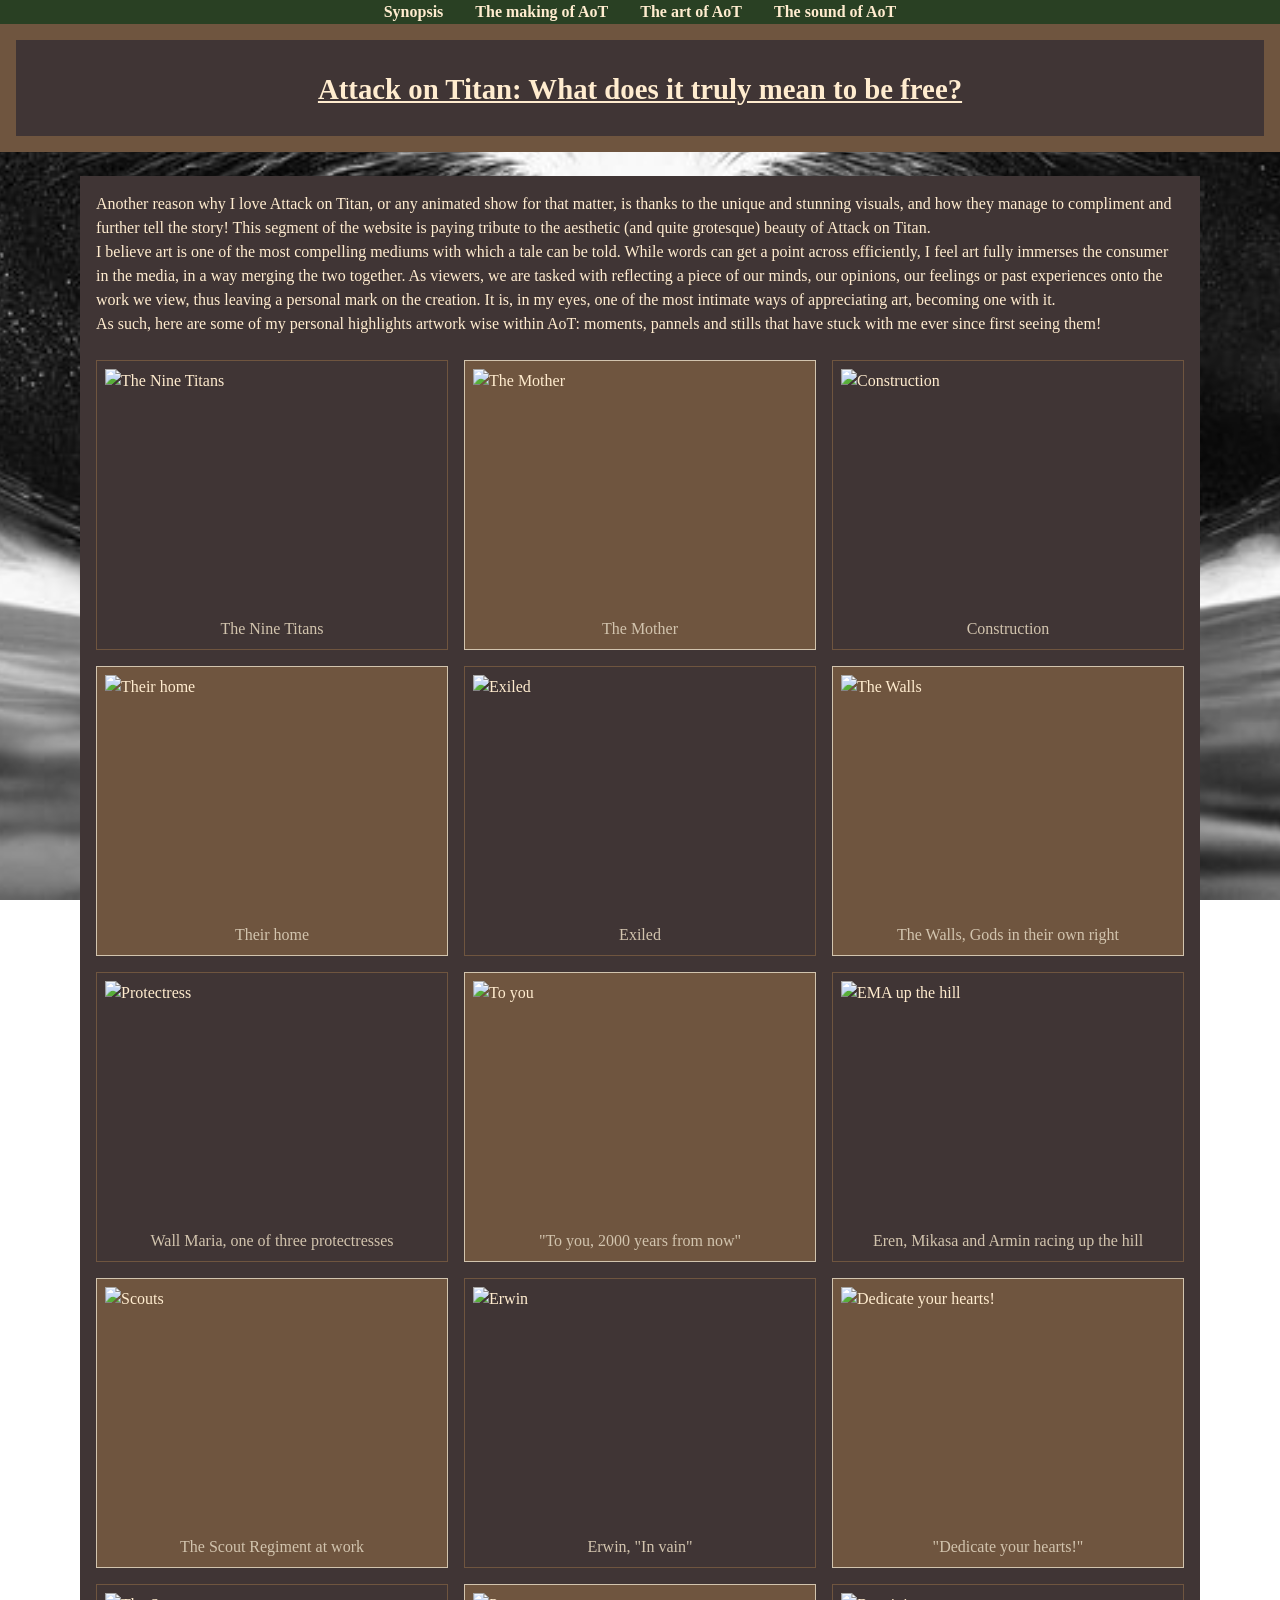
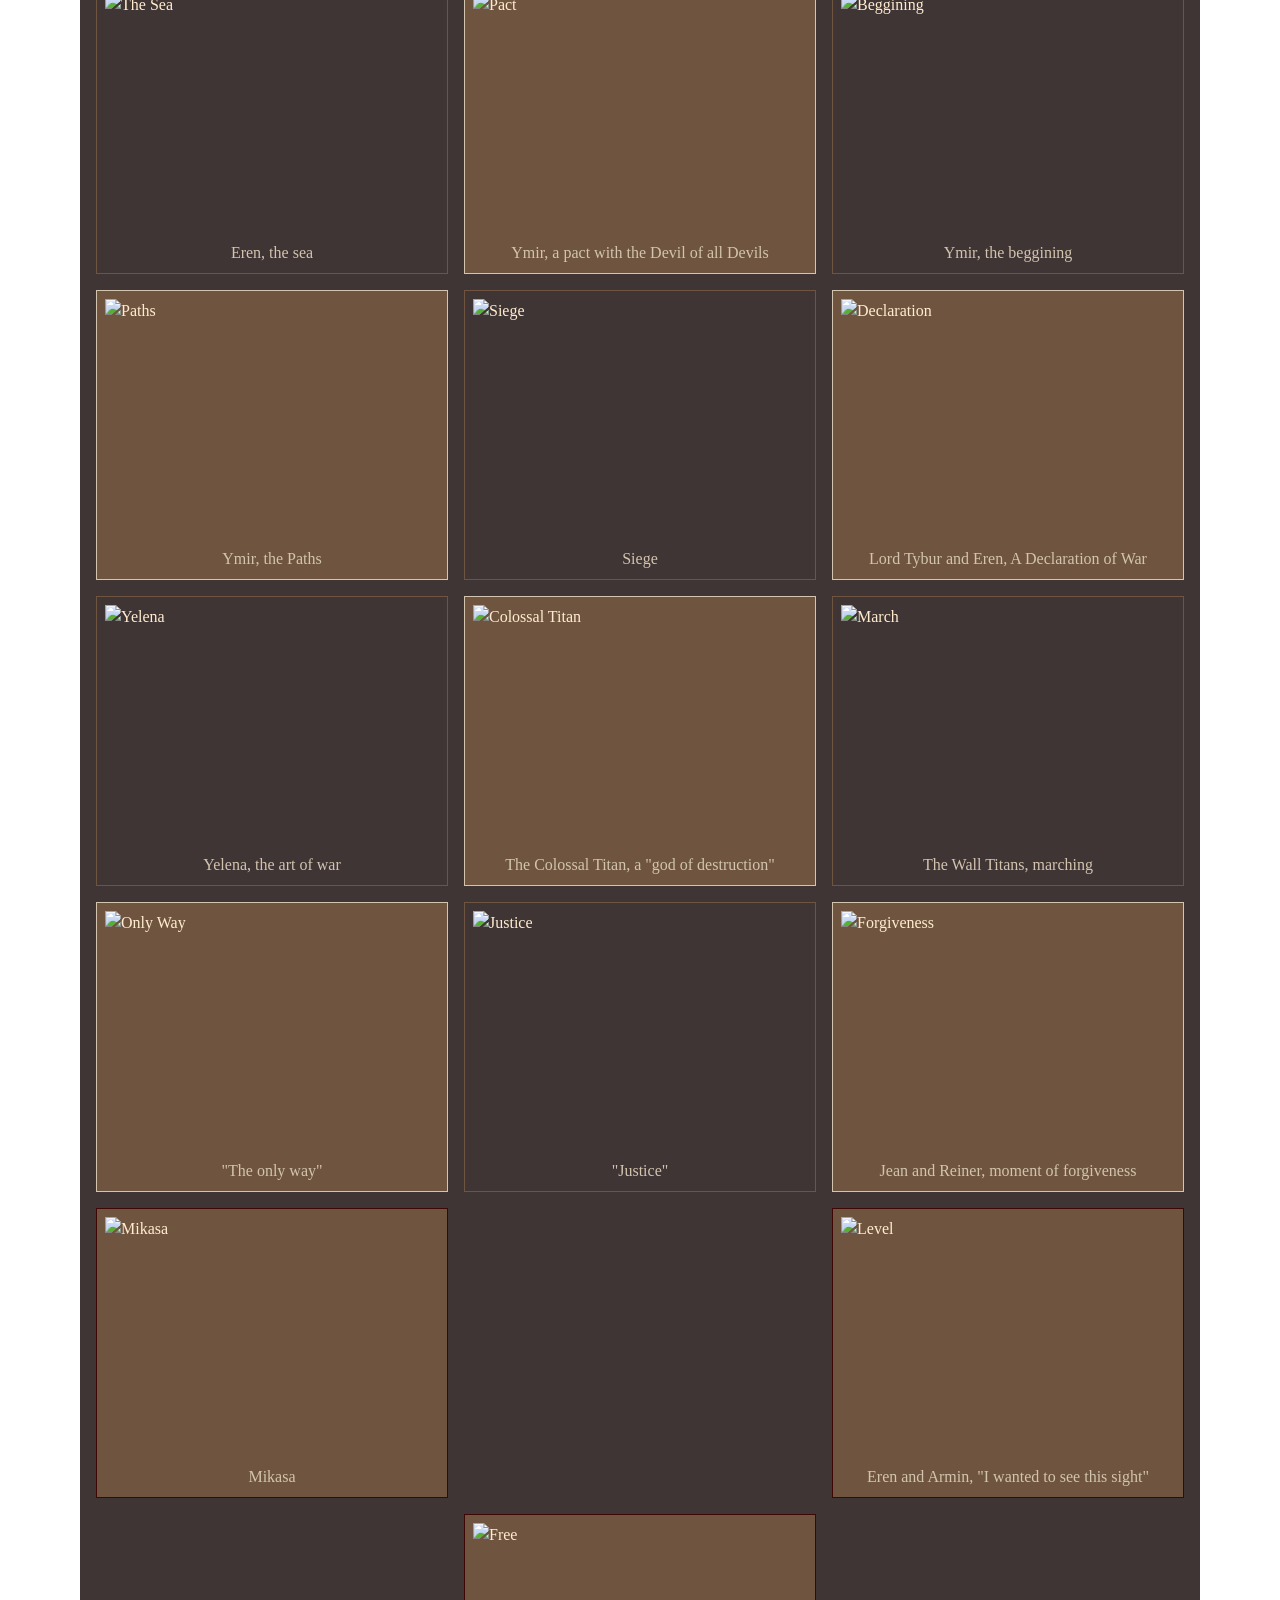
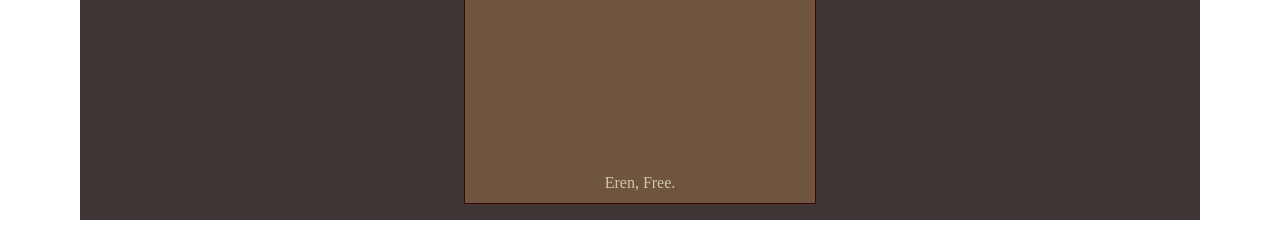
==== artwork.html @ 0e856862 "Add files via upload" ====
<!DOCTYPE html>
<html lang="en">
    <head>
        <title>Attack on Titan</title>
        <link rel="stylesheet" href="style.css">
        <meta charset="utf-8">
        <meta name="viewport" content="width=device-width, initial-scale=1.0">
        <link rel="icon" href="wings.png" type="image/png">
    <body>
       <div class="wrapper">
         <nav>
           <div class="content">
               <ul class="links">
                 <li><a href="synopsis.html">Synopsis</a></li>
                 <li><a href="author.html">The making of AoT</a></li>
                 <li><a href="artwork.html">The art of AoT</a></li>
                 <li><a href="soundtrack.html">The sound of AoT</a></li>
               </ul>
           </div>
         </nav>
        </div>
        <header>
        <h1><a href="index.html">Attack on Titan: What does it truly mean to be free?</a></h1>
        </header>
        <main>
          <section>
            <p> Another reason why I love Attack on Titan, or any animated show for that matter, is thanks to the unique and stunning visuals, and how they manage to compliment and further tell the story! This segment of the website is paying tribute to the aesthetic (and quite grotesque) beauty of Attack on Titan.</p>
            <p> I believe art is one of the most compelling mediums with which a tale can be told. While words can get a point across efficiently, I feel art fully immerses the consumer in the media, in a way merging the two together. As viewers, we are tasked with reflecting a piece of our minds, our opinions, our feelings or past experiences  onto the work we view, thus leaving a personal mark on the creation. It is, in my eyes, one of the most intimate ways of appreciating art, becoming one with it.</p>
            <p> As such, here are some of my personal highlights artwork wise within AoT: moments, pannels and stills that have stuck with me ever since first seeing them! </p>
          </section>
          <section class="imgs">
            <figure id="im1">
              <img src="The Nine Titans.jpg" alt="The Nine Titans">
              <figcaption> The Nine Titans</figcaption>
            </figure>
            <figure id="im2">
              <img src="The Mother.jpg" alt="The Mother">
              <figcaption> The Mother</figcaption>
            </figure>
            <figure id="im3">
              <img src="Construction.jpg" alt="Construction">
              <figcaption> Construction</figcaption>
            </figure>
            <figure id="im4">
              <img src="Their home.jpg" alt="Their home">
              <figcaption> Their home</figcaption>
            </figure>
            <figure id="im5">
              <img src="Exiled.jpg" alt="Exiled">
              <figcaption> Exiled</figcaption>
            </figure>
            <figure id="im6">
              <img src="The Walls, Gods in their own right.jpg" alt="The Walls">
              <figcaption> The Walls, Gods in their own right</figcaption>
            </figure>
            <figure id="im7">
              <img src="Wall Maria, one of three protectresses.jpg" alt="Protectress">
              <figcaption> Wall Maria, one of three protectresses</figcaption>
            </figure>
            <figure id="im8">
              <img src="_To you, 2000 years from now_.jpg" alt="To you">
              <figcaption> "To you, 2000 years from now"</figcaption>
            </figure>
            <figure id="im9">
              <img src="Eren, Mikasa and Armin racing up the hill.jpg" alt="EMA up the hill">
              <figcaption> Eren, Mikasa and Armin racing up the hill </figcaption>
            </figure>
            <figure id="im10">
              <img src="The Scout Regiment at work.jpg" alt="Scouts">
              <figcaption> The Scout Regiment at work</figcaption>
            </figure>
            <figure id="im11">
              <img src="Erwin, were their sacrifices in vain.jpg" alt="Erwin">
              <figcaption> Erwin, "In vain"</figcaption>
            </figure>
            <figure id="im13">
              <img src="_Dedicate your hearts!_.jpg" alt="Dedicate your hearts!">
              <figcaption> "Dedicate your hearts!"</figcaption>
            </figure>
            <figure id="im14">
              <img src="Eren, the sea.jpg" alt="The Sea">
              <figcaption> Eren, the sea</figcaption>
            </figure>
            <figure id="im15">
              <img src="Ymir, a pact with The Devil of all Devils.jpg" alt="Pact">
              <figcaption> Ymir, a pact with the Devil of all Devils</figcaption>
            </figure>
            <figure id="im16">
              <img src="Ymir, the beggining.jpg" alt="Beggining">
              <figcaption> Ymir, the beggining</figcaption>
            </figure>
            <figure id="im17">
              <img src="Ymir, the Paths.jpg" alt="Paths">
              <figcaption> Ymir, the Paths</figcaption>
            </figure>
            <figure id="im18">
              <img src="Siege.jpg" alt="Siege">
              <figcaption> Siege</figcaption>
            </figure>
            <figure id="im19">
              <img src="Declaration.jpg" alt="Declaration">
              <figcaption> Lord Tybur and Eren, A Declaration of War</figcaption>
            </figure>
            <figure id="im20">
              <img src="Yelena, the art of war.jpg" alt="Yelena">
              <figcaption> Yelena, the art of war</figcaption>
            </figure>
            <figure id="im21">
              <img src="The Colossal Titan, a _god of destruction_.jpg" alt="Colossal Titan">
              <figcaption> The Colossal Titan, a "god of destruction"</figcaption>
            </figure>
            <figure id="im22">
              <img src="The Wall Titans, marching.jpg" alt="March">
              <figcaption> The Wall Titans, marching</figcaption>
            </figure>
            <figure id="im23">
              <img src="_The only way_.jpg" alt="Only Way">
              <figcaption> "The only way"</figcaption>
            </figure>
            <figure id="im24">
              <img src="_Justice_.jpg" alt="Justice">
              <figcaption> "Justice"</figcaption>
            </figure>
            <figure id="im25">
              <img src="Jean and Reiner, moment of forgiveness.jpg" alt="Forgiveness">
              <figcaption> Jean and Reiner, moment of forgiveness</figcaption>
            </figure>
            <figure id="im26">
              <img src="Mikasa.jpg" alt="Mikasa">
              <figcaption> Mikasa</figcaption>
            </figure>
            <figure id="im27">
              <img src="Eren and Armin, _I wanted to see this sight_.jpg" alt="Level">
              <figcaption> Eren and Armin, "I wanted to see this sight"</figcaption>
            </figure>
            <figure id="im28">
              <img src="Eren,free.jpg" alt="Free">
              <figcaption> Eren, Free.</figcaption>
            </figure>
          </section>
        </main>
        </body>
</html>
---- style.css ----
/* 1. RESETARE ȘI ELEMENTUL BODY */
* {
    margin: 0;
    padding: 0;
    box-sizing: border-box;
}

body {
    width: 100%;
    min-height: 100vh;
    background-image: url("background.jpg");
    background-position: center;
    background-repeat: no-repeat;
    background-size: cover;
    background-attachment: fixed;
    color: #ffeccf;
    font-family: 'Times New Roman', Times, serif;
    font-size: 1rem;
    line-height: 1.5;
}

/* 2. SELECTORI DE BAZĂ: TAG, CONTINUT, COPIL DIRECT */
/* Selector Tag */
header {
    background: #403535;
    padding: 1.5rem;
    text-align: center;
    border: 1rem solid #6f553f;
}

/* Selector Element Continut (Descendent) */
header h1 a {
    color: #ffeccf;
    text-decoration:underline;
    font-size: 1.8rem;
}

/* 3. MENIU SIMPLU ȘI MENIU EXPANDABIL (DROP-DOWN) */
.wrapper {
    width: 100%;
    background: #294023;
}

nav .links {
    list-style: none;
    display: flex;
    justify-content: center;
}

nav .links > li > a {
   /* display: block; */
    padding: 1rem;
    color: #ffeccf;
    text-decoration: none;
    font-weight: bold;
    transition: background 0.5s ease;
}

nav .links > li > a:hover {
    background: #6f553f;
}

/* Meniu Drop-down CSS via <details> */
details.menu-dropdown {
    background: #403535;
    margin: 0.5rem;
    border: 0.2rem solid #6f553f;
    padding: 1rem;
}

details.menu-dropdown summary {
    font-size: 1rem;
    color: #ffeccf;
    cursor: pointer;
    font-weight: bold;
}

details.menu-dropdown .tracklist {
    margin-top: 1rem;
    display: flex;
    flex-direction: column;
    gap: 0.5rem;
}

details.menu-dropdown .tracklist > div {
    background: #6f553f;
    padding: 0.5rem;
    border-left: 0.2rem solid #294023;
    display: flex;
    justify-content: space-between;
    align-items: center;
}

/* 4. MAIN ȘI GALERIE IMAGINI (LAYOUT GRID & FLEXBOX) */
main {
    max-width: 70rem;
    margin: 1.5rem auto;
    padding: 1rem;
    background: #403535;
}

.imgs {
    display: grid;
    grid-template-columns: repeat(3, 1fr);
    gap: 1rem;
    margin-top: 1.5rem;
}

figure {
    border: 0.1rem solid #6f553f;
    padding: 0.5rem;
    display: flex;
    flex-direction: column;
    align-items: center;

    /* TRANZIȚIE PE MAI MULTE PROPRIETĂȚI CU DURATE/DELAY-URI DIFERITE */
    transition: transform 0.3s ease 0s, 
                box-shadow 0.4s ease 0.1s;
}

figure img {
    width: 100%;
    height: 15rem;
    object-fit: cover;
}

figcaption {
    margin-top: 0.5rem;
    font-size: 1rem;
    color: #d2c4ae;
    text-align: center;
}

.imgs figure:nth-of-type(even) {
    background: #6f553f;
    border-color:#d2c4ae;
}

.imgs figure:nth-of-type(odd) {
    background: #403535;
    border-color:#6f553f
}

#im27 {
    grid-column:3;
    grid-row: 9;
    border-color:#3f0606;
    background:#6f553f;
}
#im26 {
    grid-column:1;
    grid-row:9;
    border-color:#3f0606;
    background:#6f553f;
}
#im28 {
    grid-column: 2;
    grid-row: 10;
    border-color:#3f0606;
    background:#6f553f;
}


figure:hover {
    transform: scale(1.05);
    box-shadow: 0 4px 10px #000000;
}

@keyframes animatie {
    0% {
        transform: scale(1);
        color: #ffeccf;
        opacity: 0.6;
    }
    50% {
        transform: scale(1.03);
        color: #d2c4ae;
        opacity: 1;
    }
    100% {
        transform: scale(1);
        color: #ffeccf;
        opacity: 0.6;
    }
}

header h1 {
    animation: animatie 3s infinite ease-in-out;
}

@media screen and (max-width: 850px) {
    .imgs {
        grid-template-columns: repeat(2, 1fr);
    }
}

@media screen and (max-width: 600px) {
    nav .links {
        flex-direction: column;
    }

    nav .links > li > a {
        text-align: center;
    }

    .imgs {
        grid-template-columns: 1fr;
    }

    details.menu-dropdown .tracklist > div {
        flex-direction: column;
        align-items: flex-start;
        gap: 0.5rem;
    }
}
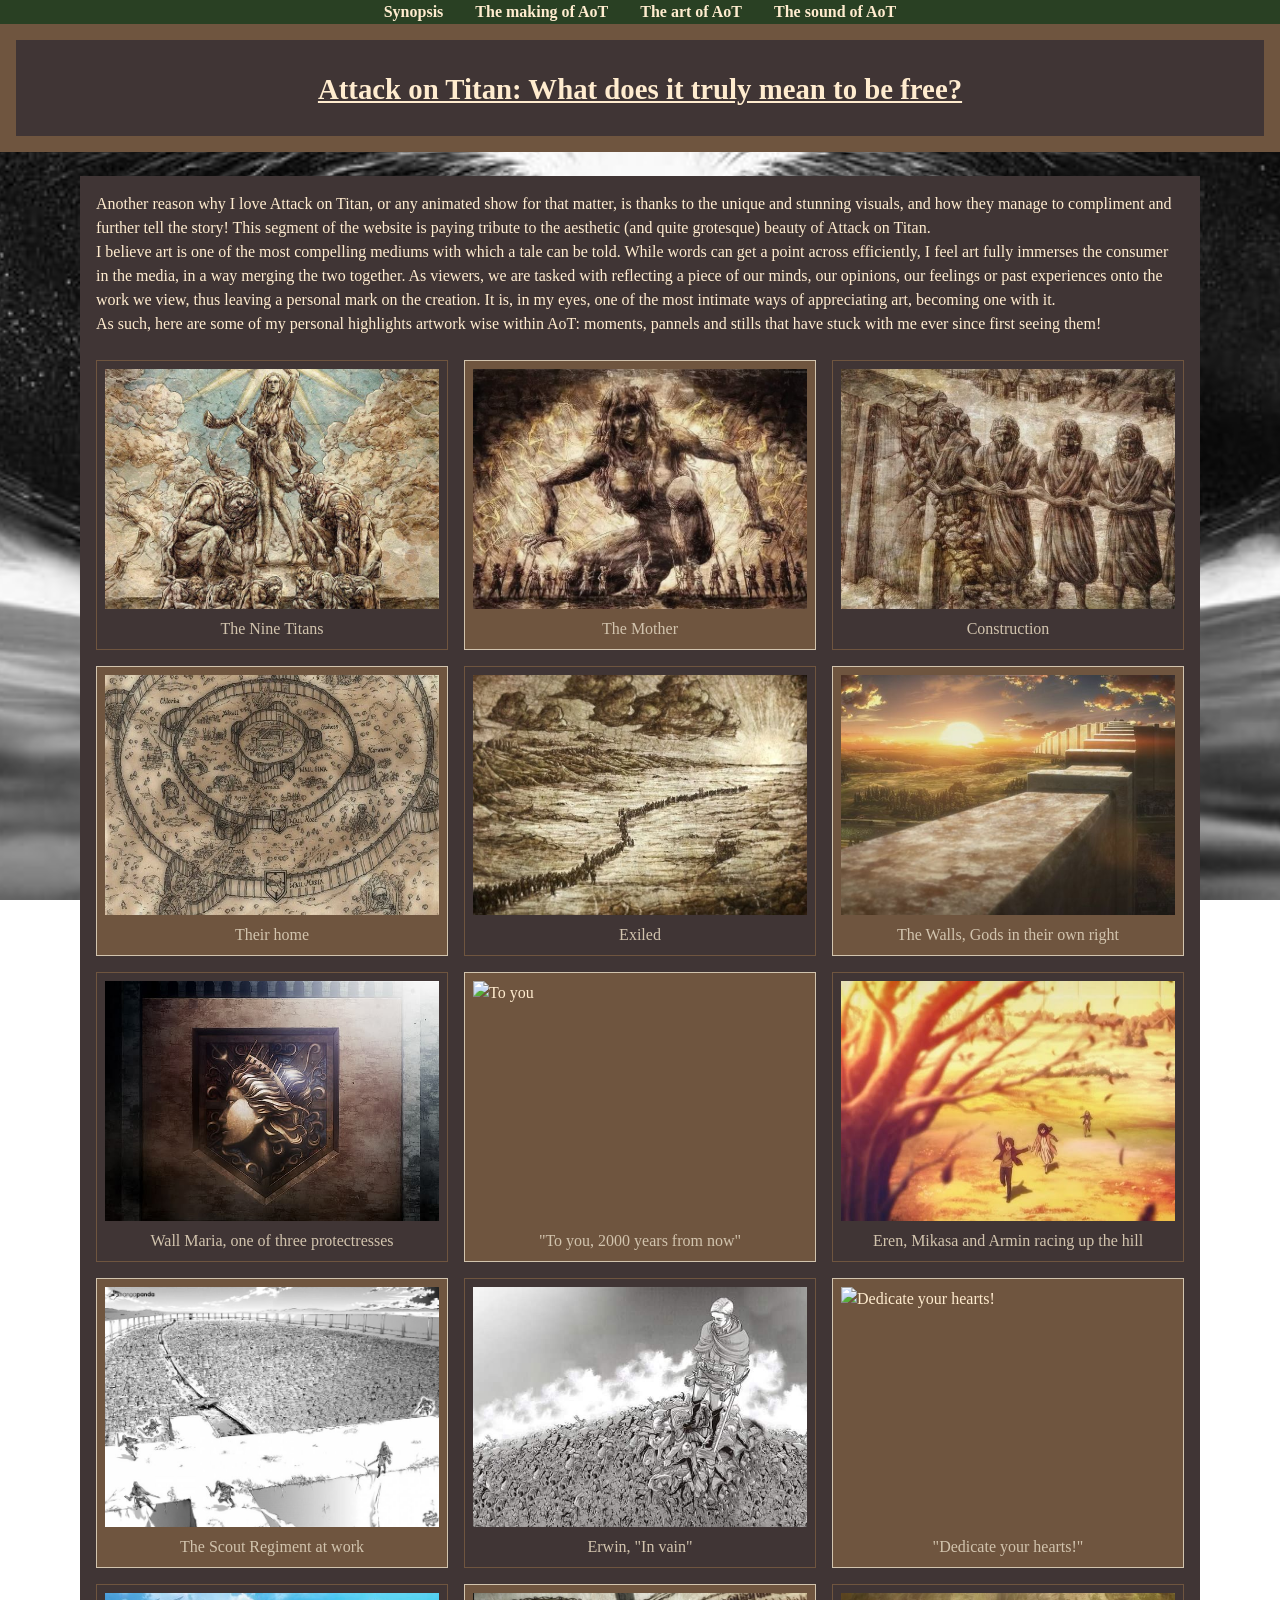
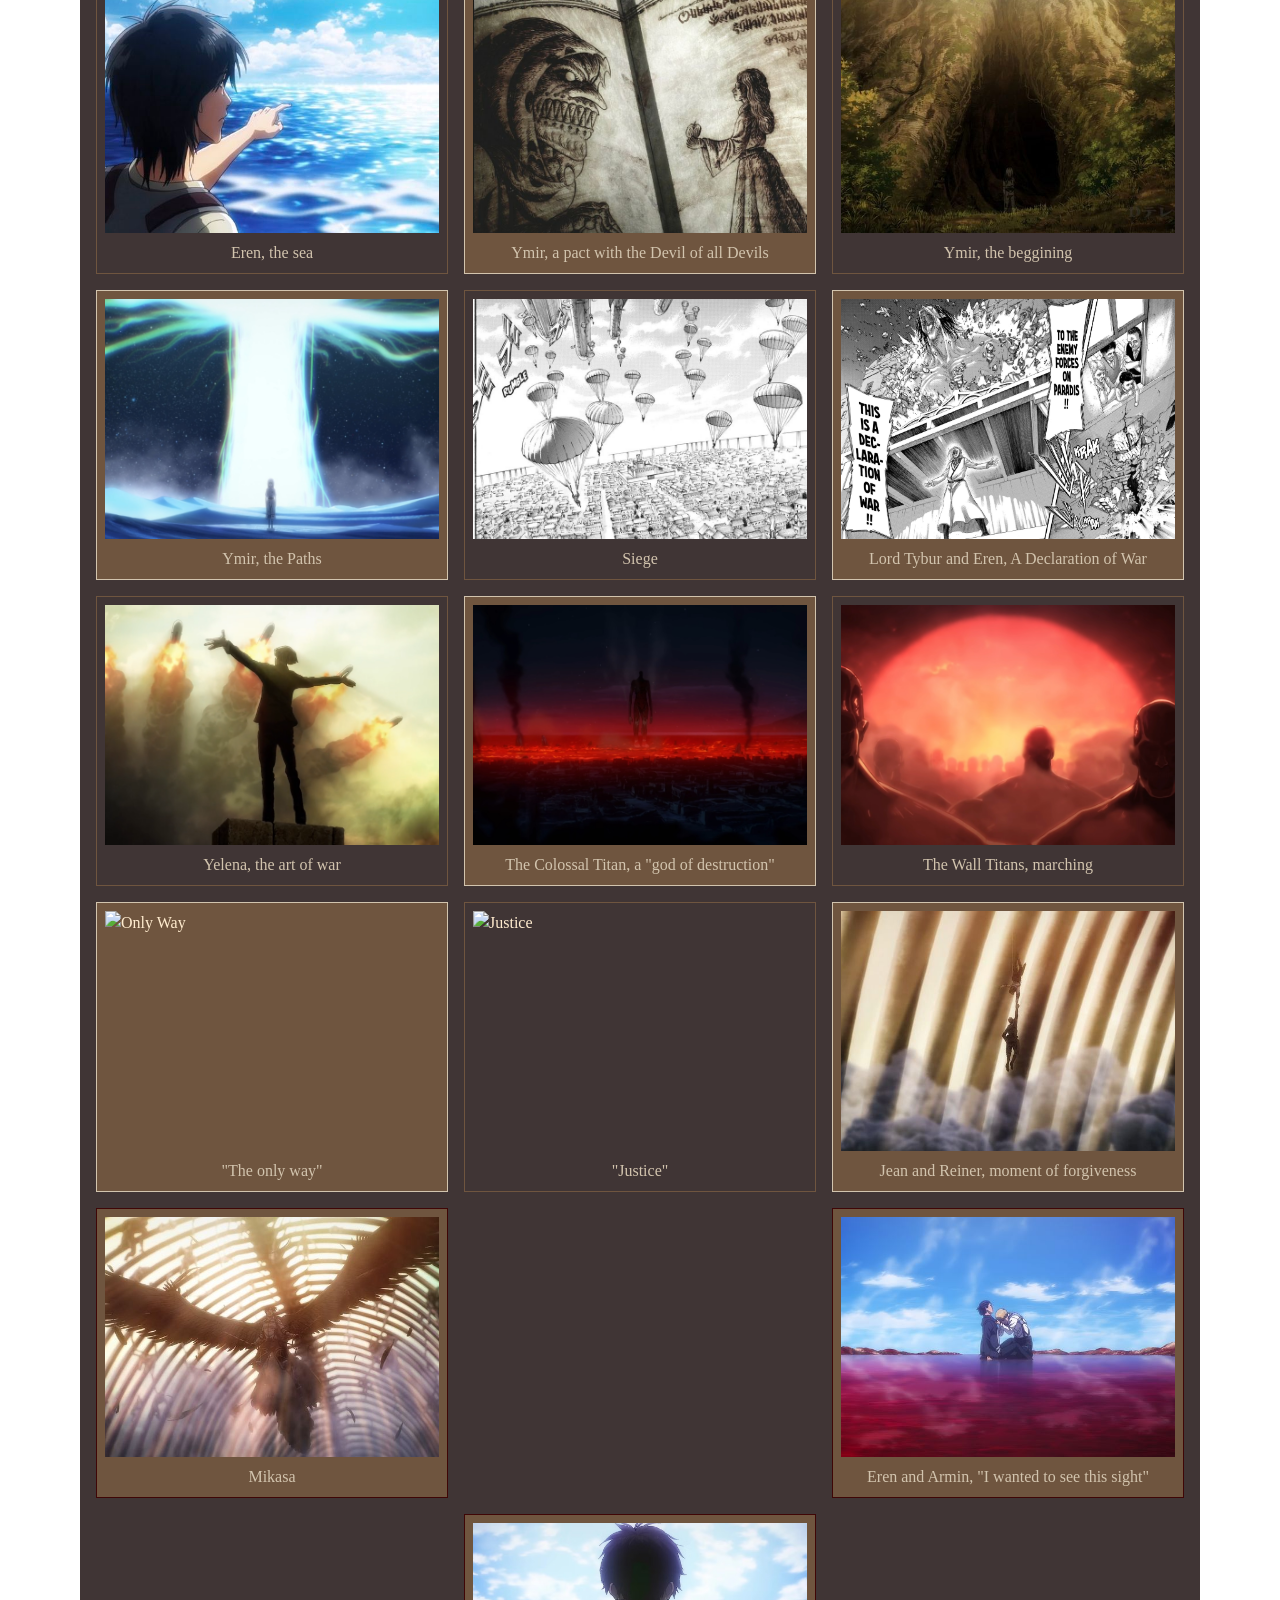
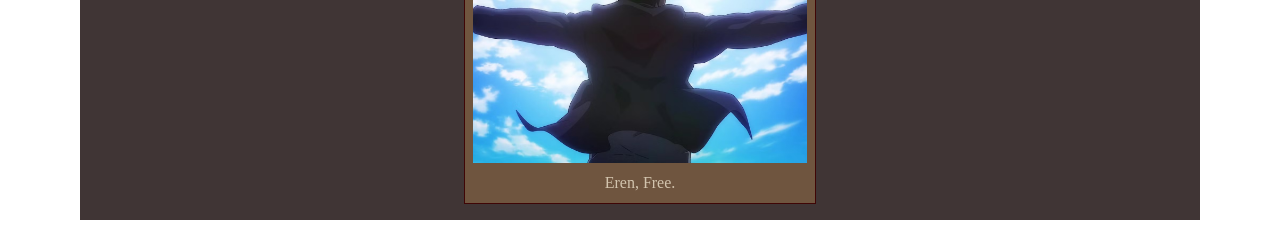
==== commit 90959d40: "Add files via upload" ====
--- a/artwork.html
+++ b/artwork.html
@@ -58,7 +58,7 @@
               <figcaption> Wall Maria, one of three protectresses</figcaption>
             </figure>
             <figure id="im8">
-              <img src="_To you, 2000 years from now_.jpg" alt="To you">
+              <img src="To you, 2000 years from now.jpg" alt="To you">
               <figcaption> "To you, 2000 years from now"</figcaption>
             </figure>
             <figure id="im9">
@@ -74,7 +74,7 @@
               <figcaption> Erwin, "In vain"</figcaption>
             </figure>
             <figure id="im13">
-              <img src="_Dedicate your hearts!_.jpg" alt="Dedicate your hearts!">
+              <img src="Dedicate your hearts.jpg" alt="Dedicate your hearts!">
               <figcaption> "Dedicate your hearts!"</figcaption>
             </figure>
             <figure id="im14">
@@ -114,11 +114,11 @@
               <figcaption> The Wall Titans, marching</figcaption>
             </figure>
             <figure id="im23">
-              <img src="_The only way_.jpg" alt="Only Way">
+              <img src="The only way.jpg" alt="Only Way">
               <figcaption> "The only way"</figcaption>
             </figure>
             <figure id="im24">
-              <img src="_Justice_.jpg" alt="Justice">
+              <img src="Justice.jpg" alt="Justice">
               <figcaption> "Justice"</figcaption>
             </figure>
             <figure id="im25">
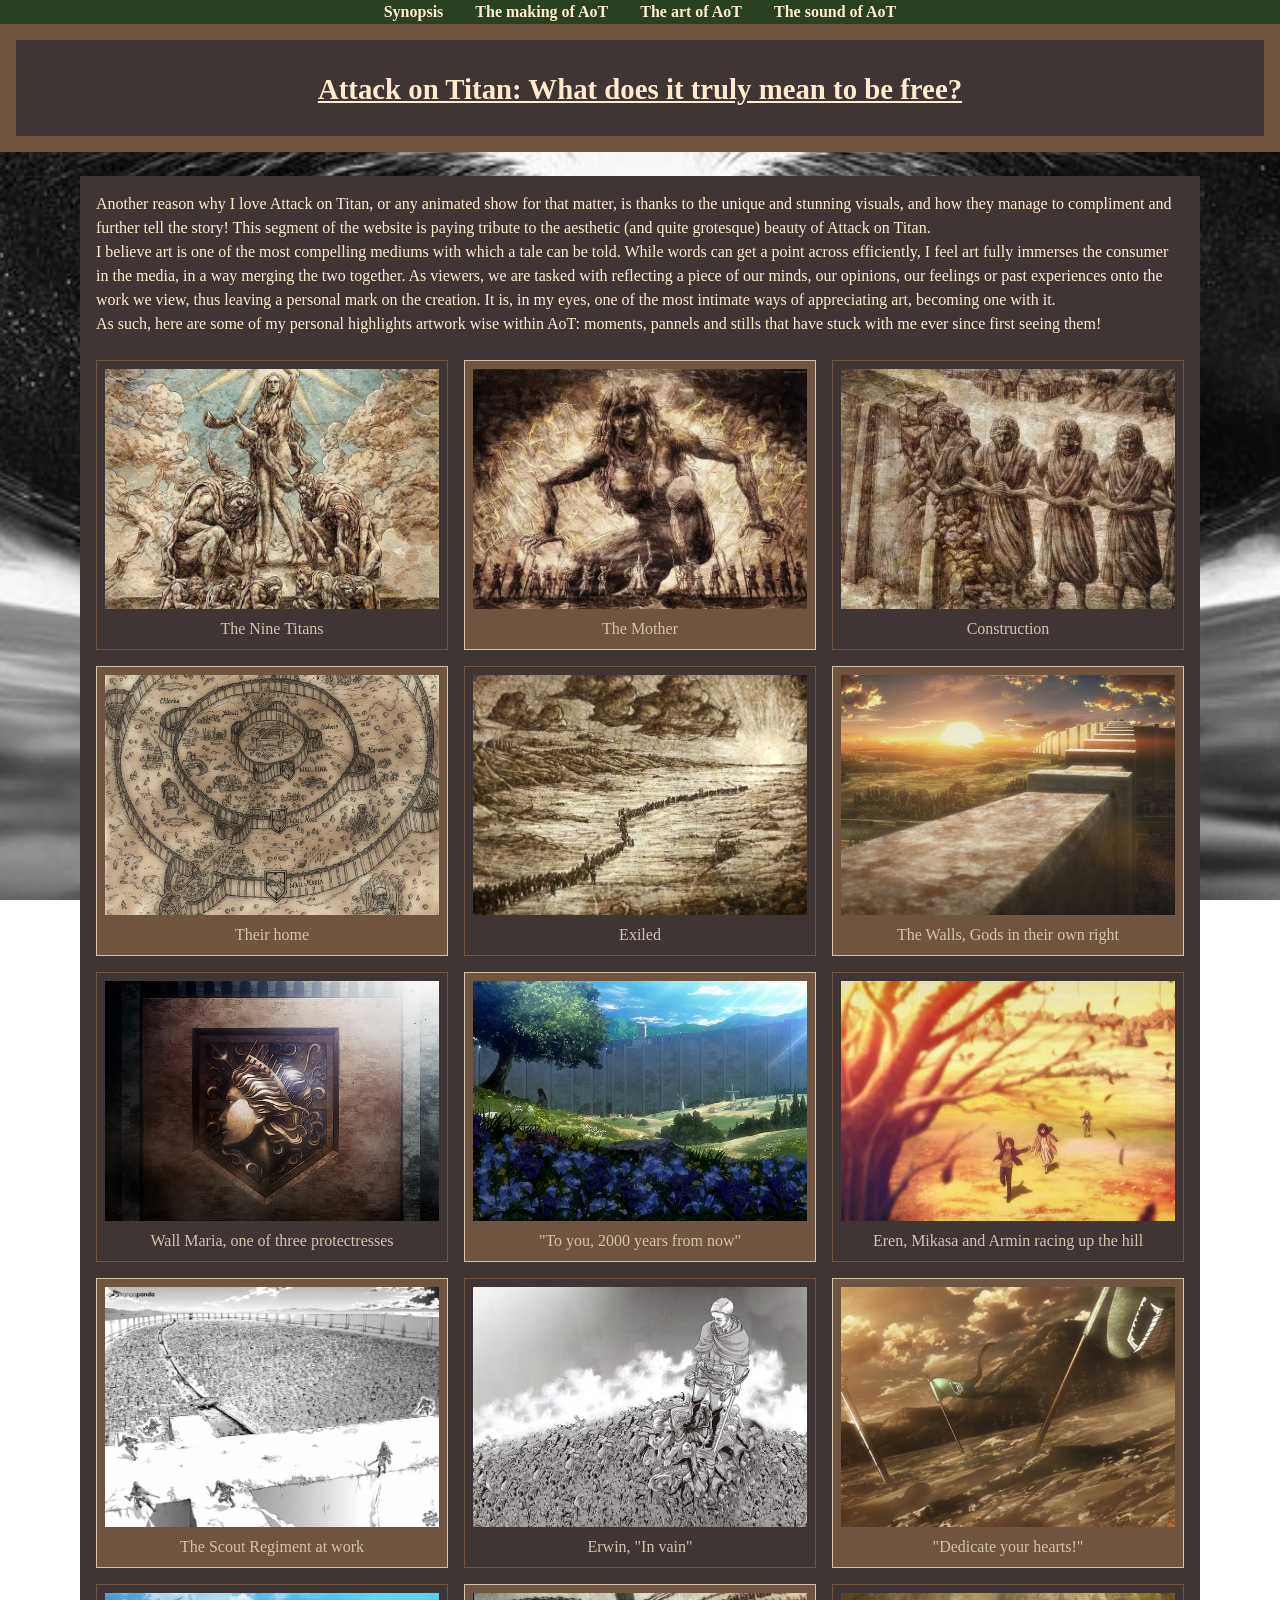
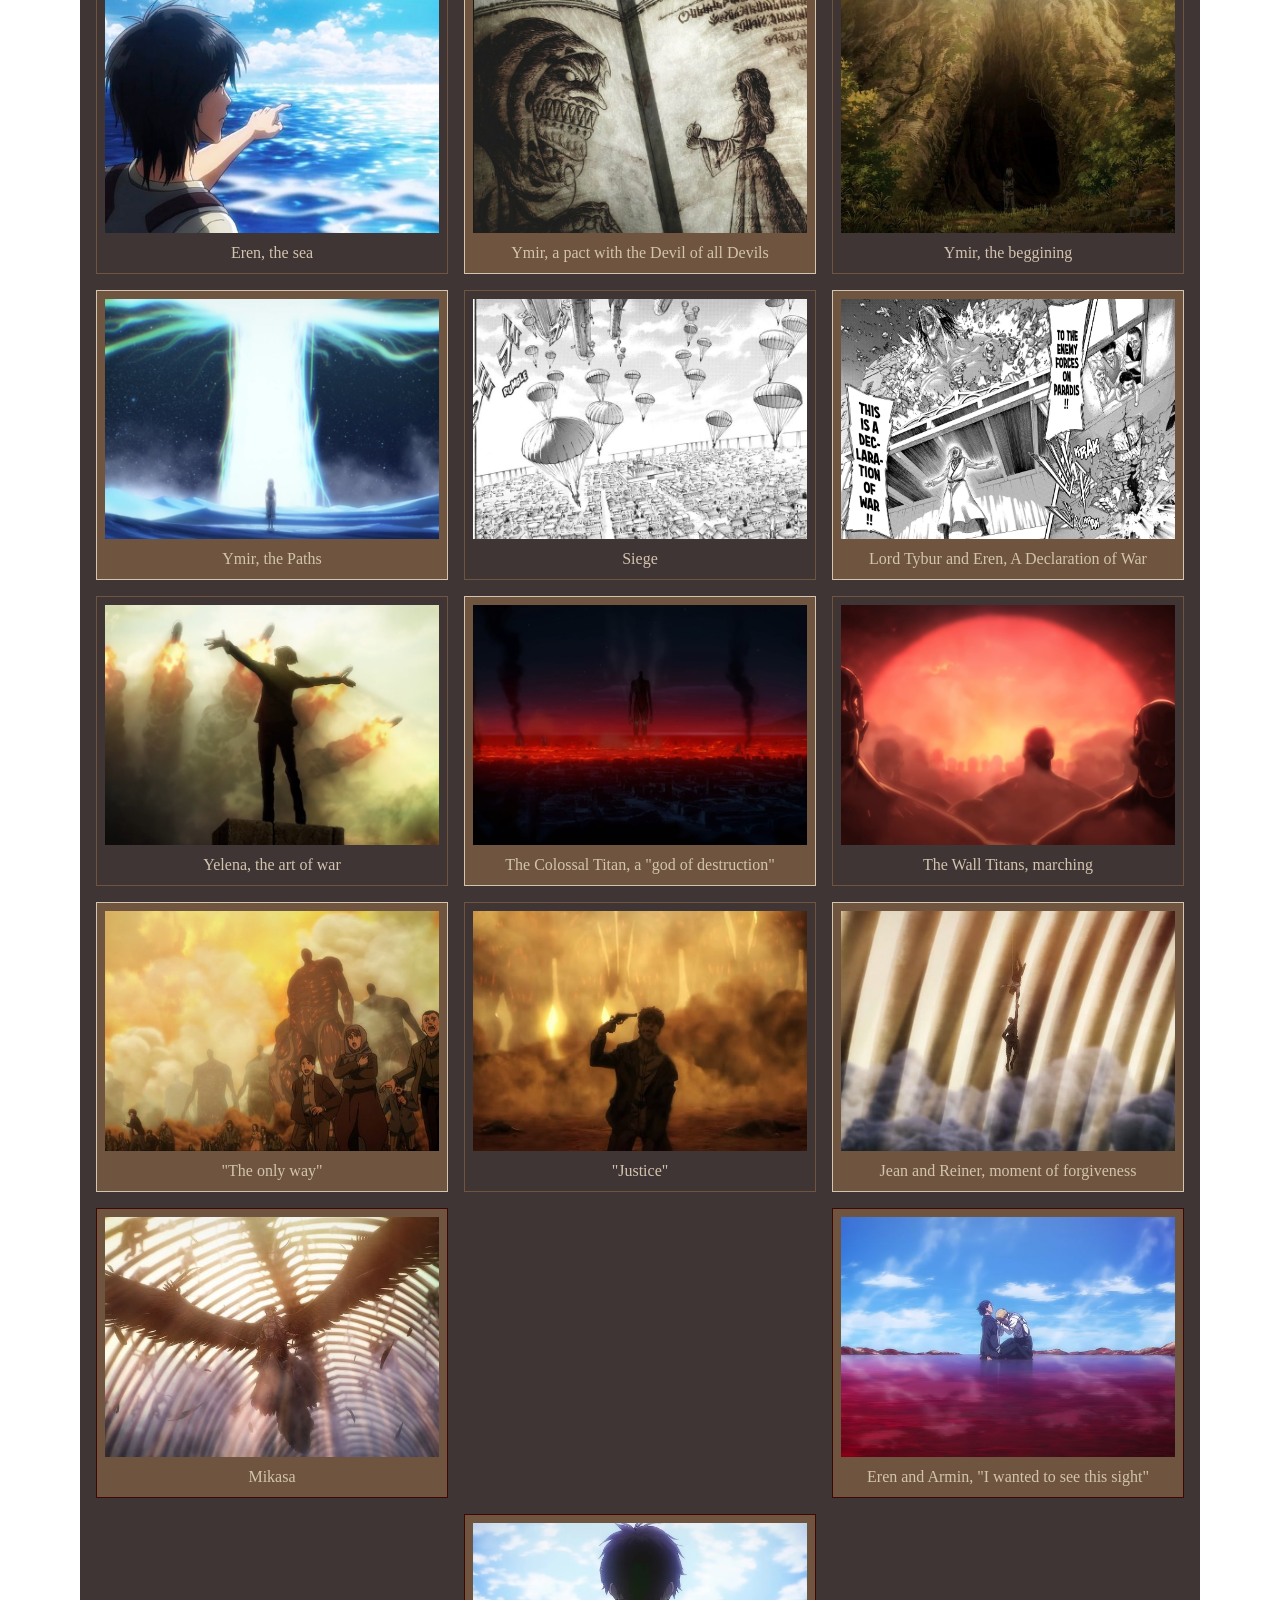
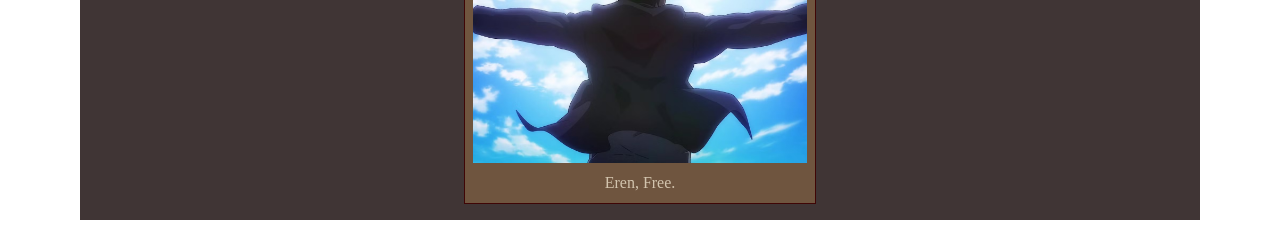
==== commit 215a2f80: "Add files via upload" ====
--- a/artwork.html
+++ b/artwork.html
@@ -58,7 +58,7 @@
               <figcaption> Wall Maria, one of three protectresses</figcaption>
             </figure>
             <figure id="im8">
-              <img src="To you, 2000 years from now.jpg" alt="To you">
+              <img src="p4.jpg" alt="To you">
               <figcaption> "To you, 2000 years from now"</figcaption>
             </figure>
             <figure id="im9">
@@ -74,7 +74,7 @@
               <figcaption> Erwin, "In vain"</figcaption>
             </figure>
             <figure id="im13">
-              <img src="Dedicate your hearts.jpg" alt="Dedicate your hearts!">
+              <img src="p1.jpg" alt="Dedicate your hearts!">
               <figcaption> "Dedicate your hearts!"</figcaption>
             </figure>
             <figure id="im14">
@@ -114,11 +114,11 @@
               <figcaption> The Wall Titans, marching</figcaption>
             </figure>
             <figure id="im23">
-              <img src="The only way.jpg" alt="Only Way">
+              <img src="p3.jpg" alt="Only Way">
               <figcaption> "The only way"</figcaption>
             </figure>
             <figure id="im24">
-              <img src="Justice.jpg" alt="Justice">
+              <img src="p2.jpg" alt="Justice">
               <figcaption> "Justice"</figcaption>
             </figure>
             <figure id="im25">
